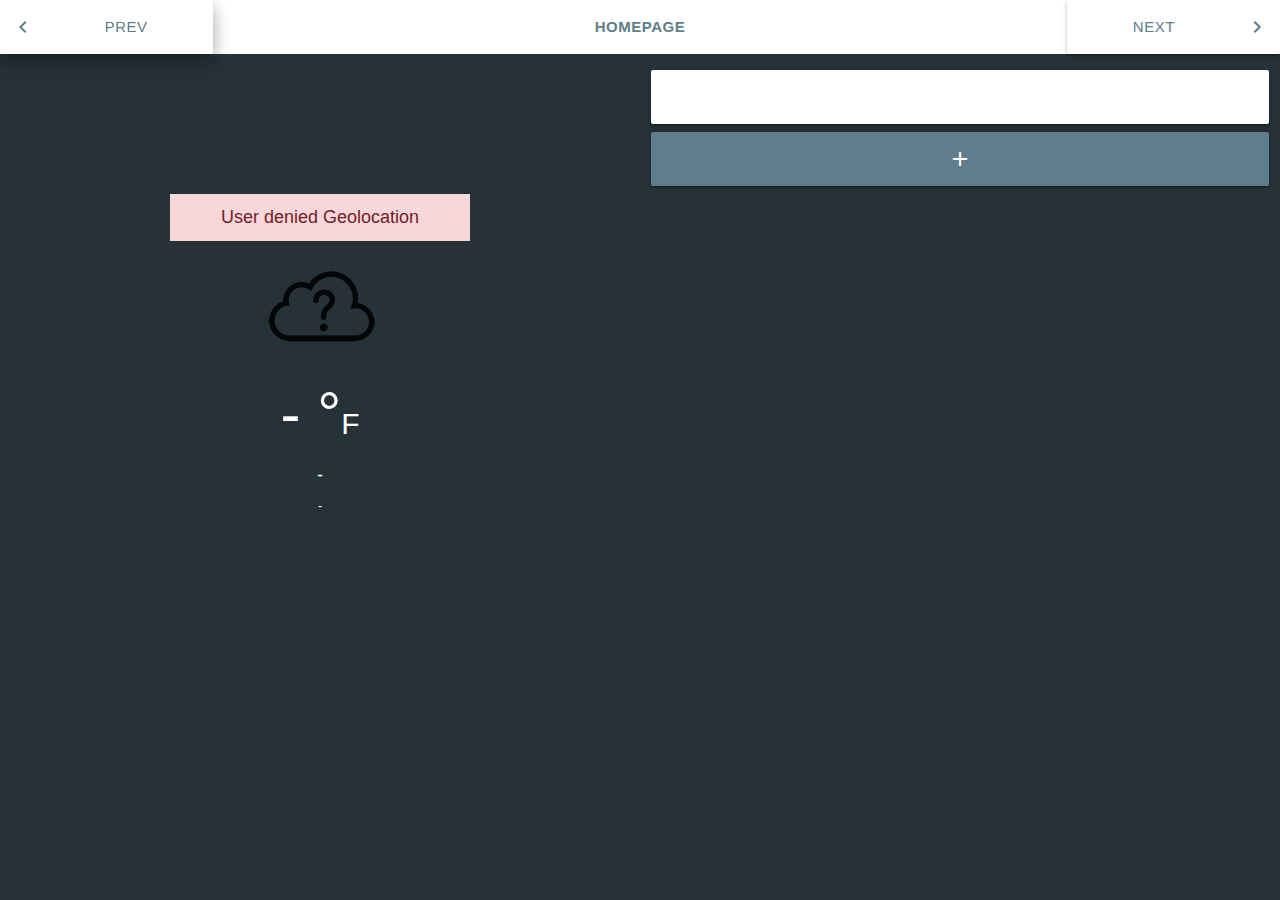
==== index.html @ fcc8718c "updated look of card buttons and weather panel" ====
<!DOCTYPE html>
<html>
    <head>
        <meta charset="UTF-8" />
        <meta name="viewport" content="width=device-width, initial-scale=1.0" />
        <title>Homepage</title>

        <!-- Online Files-->
        <!-- CSS -->
        <link
            href="https://fonts.googleapis.com/icon?family=Material+Icons"
            rel="stylesheet"
        />

        <!-- Local Files -->
        <!-- Media -->
        <link rel="shortcut icon" href="icons/logoIcon.ico" />
        <!-- CSS -->
        <link
            type="text/css"
            rel="stylesheet"
            href="css/materialize.min.css"
            media="screen,projection"
        />
        <link type="text/css" rel="stylesheet" href="css/style.css" />
        <!-- JS -->
        <script type="text/javascript" src="js/materialize.min.js"></script>
        <script type="text/javascript" src="js/main.js"></script>
    </head>

    <!-- Main Body -->
    <body class="blue-grey darken-4 white-text">
        <!-- Nav bar -->
        <div class="row white navBar">
            <a
                class="col m2 hide-on-small-only btn-large white waves-effect hoverable blue-grey-text left"
                ><i class="material-icons left">chevron_left</i>PREV</a
            >
            <a class="col s12 m8 btn-large btn-flat white blue-grey-text"
                ><b>HOMEPAGE</b></a
            >
            <a
                class="col m2 hide-on-small-only btn-large white waves-effect hoverable blue-grey-text right"
                ><i class="material-icons right">chevron_right</i>NEXT</a
            >
        </div>

        <!-- Main Content -->
        <div class="row">
            <!-- Left Section -->
            <div class="col s12 m6 center-align" id="timeArea">
                <!-- Time / Date -->
                <h1 id="time"></h1>
                <h4 id="date"></h4>

                <!-- Weather -->
                <div class="container">
                    <div class="notification"></div>
                    <div class="weather-container">
                        <div class="weather-icon">
                            <img src="icons/unknown.png" alt="" />
                        </div>
                        <div class="temperature-value">
                            <p>- °<span>F</span></p>
                        </div>
                        <div class="temperature-description">
                            <p>-</p>
                        </div>
                        <div class="location">
                            <p>-</p>
                        </div>
                    </div>
                </div>
            </div>

            <!-- Right Section -->
            <div class="col s12 m6">
                <!-- Card List Selector -->
                <a
                    class="dropdown-trigger btn-large white blue-grey-text col s12"
                    href="#"
                    data-target="cardListDropdown"
                    style="margin-bottom: 7.5px"
                    id="cardListBtn"
                ></a>
                <ul id="cardListDropdown" class="dropdown-content">
                    <li style="text-align: center">
                        <a href="#!" id="listBtn1">MAIN</a>
                    </li>
                    <li style="text-align: center">
                        <a href="#!" id="listBtn2">SCHOOL</a>
                    </li>
                    <li style="text-align: center">
                        <a href="#!" id="listBtn3">MISC</a>
                    </li>
                </ul>

                <!-- Card Area -->
                <div id="cardArea"></div>

                <!-- Add Card Button -->
                <a
                    class="btn-large blue-grey waves-effect waves-light hoverable col s12"
                    onclick="createNewCard()"
                    onmouseover="this.style.color='#00bfa5';"
                    onmouseout="this.style.color='';"
                >
                    <!-- Button Icon -->
                    <i class="material-icons">add</i>
                </a>
            </div>
        </div>

        <!-- Local Weather JS -->
        <script src="js/app.js"></script>
    </body>
</html>
---- css/style.css ----
/* Variables */
:root {
    /* Colors */
    --textColor: rgb(255, 255, 255);
    --panelColor: transparent;

    /* Numbers */
}

/* Main */
body {
    padding-top: 70px;
}

/* Cards */
/* Card Area */
#cardArea {
    background-color: red;
    /* color: cyan; */
}

/* Card Input */
.cardInput {
    width: 100%;
}

/* Card Button Area */
.cardButtonArea {
    /* background-color: #47acff; */
    /* height: 100% !important; */
    width: auto;
    margin-left: 10px;
}

/* Card Buttons */
.cardButton {
    height: 100% !important;
}

/* Scrollbar */
body::-webkit-scrollbar {
    width: 1em;
}

body::-webkit-scrollbar-track {
    background-color: var(--panelColor);
    -webkit-box-shadow: inset 0 0 5px rgba(0, 0, 0, 1);
}

body::-webkit-scrollbar-thumb {
    background-color: white;
    -webkit-box-shadow: inset 0 0 5px rgba(0, 0, 0, 0.5);
    /* border-radius: 1em; */
}

/* Navbar */
.navBar {
    position: fixed;
    top: 0;
    width: 100%;
    z-index: 99;
}

/* Materialize */
/* Toast */
#toast-container {
    top: 50px;
    right: auto !important;
    bottom: auto !important;
    left: auto !important;
}

/* Weather */
body {
    background-color: #293251;
}

.container {
    width: 300px;
    background-color: var(--panelColor);

    /* display: block; */
    margin: 20% auto 10% auto;

    border-radius: 10px;
    padding-bottom: 10px;
}

.notification {
    background-color: #f8d7da;
    display: none;
}

.notification p {
    color: #721c24;
    font-size: 1.2em;
    margin: 0;
    text-align: center;
    padding: 10px 0;
}

.weather-container {
    width: 300px;
    height: 280px;
    border-radius: 10px 10px 0 0;
    background-color: var(--panelColor);
}

.weather-icon {
    width: 300px;
    height: 128px;
}

.weather-icon img {
    display: block;
    margin: 0 auto;
}

.temperature-value {
    width: 300px;
    height: 70px;
}

.temperature-value p {
    padding: 0;
    margin: 0;
    color: var(--textColor);
    font-size: 4em;
    text-align: center;
    cursor: pointer;
}

.temperature-value p:hover {
}

.temperature-value span {
    color: var(--textColor);
    font-size: 0.5em;
}

.temperature-description {
}

.temperature-description p {
    padding: 8px;
    margin: 0;
    margin-top: 15px;
    color: var(--textColor);
    text-align: center;
    font-size: 1.2em;
}

.location {
}

.location p {
    margin: 0;
    padding: 0;
    color: var(--textColor);
    text-align: center;
    font-size: 0.8em;
}
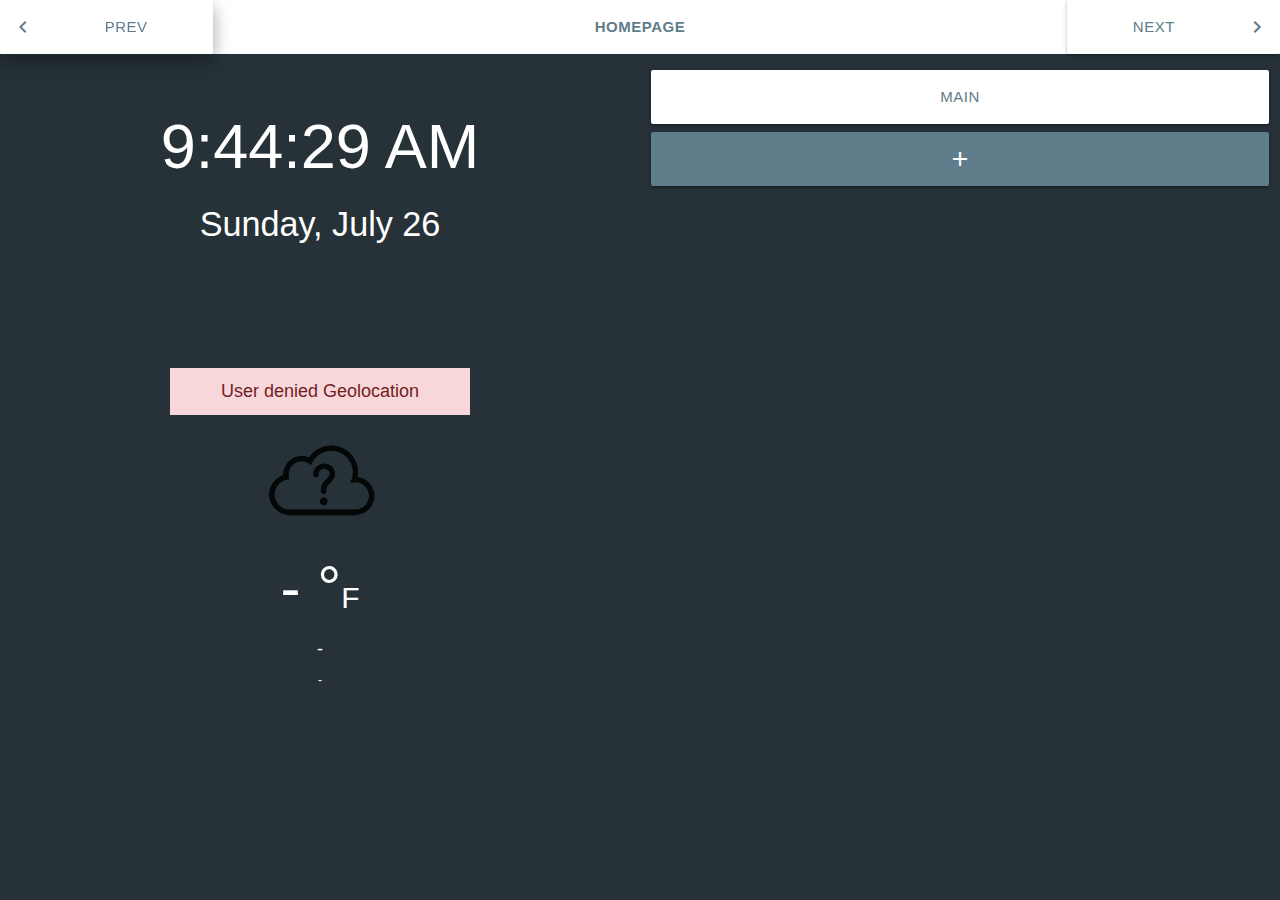
==== commit 37115566: "added cookie for current card list" ====
--- a/index.html
+++ b/index.html
@@ -11,6 +11,8 @@
             href="https://fonts.googleapis.com/icon?family=Material+Icons"
             rel="stylesheet"
         />
+        <!-- JS -->
+        <script src="https://ajax.googleapis.com/ajax/libs/jquery/3.5.1/jquery.min.js"></script>
 
         <!-- Local Files -->
         <!-- Media -->
@@ -26,6 +28,7 @@
         <!-- JS -->
         <script type="text/javascript" src="js/materialize.min.js"></script>
         <script type="text/javascript" src="js/main.js"></script>
+        <script type="text/javascript" src="js/variables.js"></script>
     </head>
 
     <!-- Main Body -->
@@ -33,20 +36,26 @@
         <!-- Nav bar -->
         <div class="row white navBar">
             <a
-                class="col m2 hide-on-small-only btn-large white waves-effect hoverable blue-grey-text left"
-                ><i class="material-icons left">chevron_left</i>PREV</a
+                class="col s2 m2 btn-large white waves-effect hoverable blue-grey-text left"
+                id="prevBtn"
+                ><i class="material-icons left" id="prevBtn">chevron_left</i
+                >PREV</a
             >
-            <a class="col s12 m8 btn-large btn-flat white blue-grey-text"
+            <a
+                class="col s8 m8 btn-large btn-flat white blue-grey-text"
+                id="homepageBtn"
                 ><b>HOMEPAGE</b></a
             >
             <a
-                class="col m2 hide-on-small-only btn-large white waves-effect hoverable blue-grey-text right"
-                ><i class="material-icons right">chevron_right</i>NEXT</a
+                class="col s2 m2 btn-large white waves-effect hoverable blue-grey-text right"
+                id="nextBtn"
+                ><i class="material-icons right" id="nextBtn">chevron_right</i
+                >NEXT</a
             >
         </div>
 
-        <!-- Main Content -->
-        <div class="row">
+        <!-- Notes Page -->
+        <div class="row" id="notesPage">
             <!-- Left Section -->
             <div class="col s12 m6 center-align" id="timeArea">
                 <!-- Time / Date -->
@@ -111,6 +120,35 @@
             </div>
         </div>
 
+        <script src="https://apis.google.com/js/client.js?onload=handleClientLoad"></script>
+
+        <!-- Page 2 -->
+        <div class="row" id="page2">
+            <div class="col s12">
+                <h1>Schedule</h1>
+                <iframe
+                    src="https://calendar.google.com/calendar/embed?height=600&amp;wkst=1&amp;bgcolor=%23ffffff&amp;ctz=America%2FChicago&amp;src=ZGFubnloYXJyaXMxMUB0YW11LmVkdQ&amp;src=Y192NGZlYTYwOHQwZ3RubWptcXVwMmQ1NmYza0Bncm91cC5jYWxlbmRhci5nb29nbGUuY29t&amp;src=Y183dXRnNTVscHE4ZW9jZ3VjdHBtbnFpNXNya0Bncm91cC5jYWxlbmRhci5nb29nbGUuY29t&amp;src=YWRkcmVzc2Jvb2sjY29udGFjdHNAZ3JvdXAudi5jYWxlbmRhci5nb29nbGUuY29t&amp;src=ZW4udXNhI2hvbGlkYXlAZ3JvdXAudi5jYWxlbmRhci5nb29nbGUuY29t&amp;color=%23039BE5&amp;color=%2333B679&amp;color=%23E67C73&amp;color=%237986CB&amp;color=%23616161&amp;showNav=1&amp;showTitle=0&amp;showDate=0&amp;showPrint=0&amp;showTabs=1&amp;showTz=0&amp;showCalendars=0&amp;mode=WEEK"
+                    style="border-width: 0; border-radius: 5px"
+                    width="75%"
+                    height="650"
+                    frameborder="0"
+                    scrolling="no"
+                ></iframe>
+            </div>
+        </div>
+
+        <!-- Page 3 -->
+        <div class="row" id="page3">
+            <div class="col s12">
+                <h1>Page 3 - Testing</h1>
+                <!-- <iframe
+                    src="https://zerossive.github.io/Homepage/"
+                    width="75%"
+                    height="650"
+                ></iframe> -->
+            </div>
+        </div>
+
         <!-- Local Weather JS -->
         <script src="js/app.js"></script>
     </body>
--- a/css/style.css
+++ b/css/style.css
@@ -5,18 +5,45 @@
     --panelColor: transparent;
 
     /* Numbers */
+    --animDuration: 0.5s;
 }
 
 /* Main */
 body {
     padding-top: 70px;
+    /* overflow: hidden; */
+}
+
+/* Notes Page */
+#notesPage {
+    position: absolute;
+    width: 100%;
+    visibility: visible;
+    left: 0%;
+    padding-bottom: 10px;
+}
+
+/* TESTING - page 2 */
+#page2 {
+    position: absolute;
+    width: 70%;
+    visibility: hidden;
+
+    /* TESTING */
+    text-align: center;
+}
+#page3 {
+    position: absolute;
+    width: 70%;
+    visibility: hidden;
+
+    /* TESTING */
+    text-align: center;
 }
 
 /* Cards */
 /* Card Area */
 #cardArea {
-    background-color: red;
-    /* color: cyan; */
 }
 
 /* Card Input */
@@ -26,8 +53,6 @@
 
 /* Card Button Area */
 .cardButtonArea {
-    /* background-color: #47acff; */
-    /* height: 100% !important; */
     width: auto;
     margin-left: 10px;
 }
@@ -59,6 +84,7 @@
     top: 0;
     width: 100%;
     z-index: 99;
+    user-select: none;
 }
 
 /* Materialize */
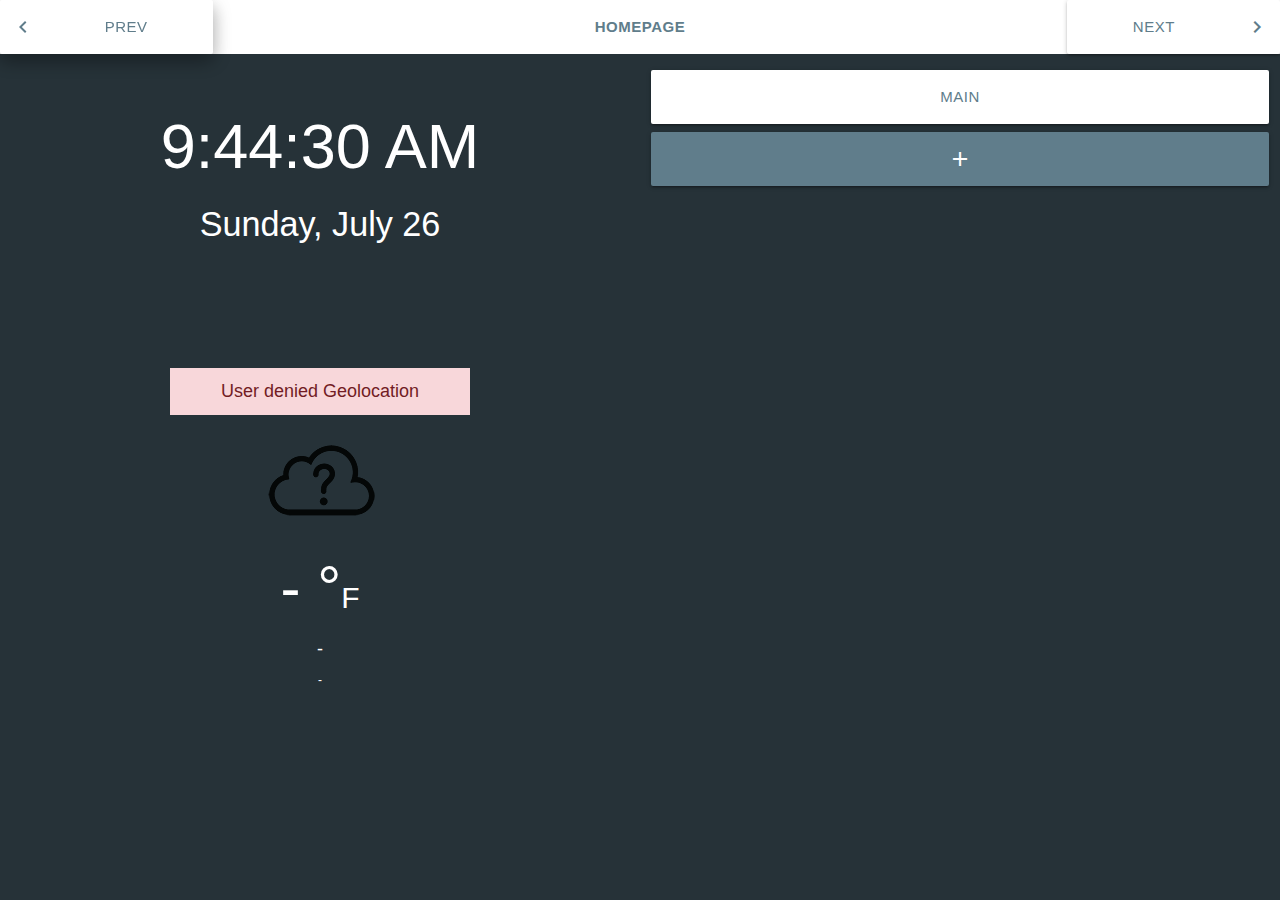
==== commit 07321fc2: "added external link page functionality" ====
--- a/index.html
+++ b/index.html
@@ -122,7 +122,7 @@
 
         <script src="https://apis.google.com/js/client.js?onload=handleClientLoad"></script>
 
-        <!-- Page 2 -->
+        <!-- Calendar Page -->
         <div class="row" id="page2">
             <div class="col s12">
                 <h1>Schedule</h1>
@@ -137,16 +137,151 @@
             </div>
         </div>
 
-        <!-- Page 3 -->
+        <!-- Link Page -->
         <div class="row" id="page3">
-            <div class="col s12">
-                <h1>Page 3 - Testing</h1>
-                <!-- <iframe
-                    src="https://zerossive.github.io/Homepage/"
-                    width="75%"
-                    height="650"
-                ></iframe> -->
-            </div>
+            <div class="col s12" id="linkData">
+                <h1>External Links</h1>
+
+                <!-- Left Side -->
+                <div class="col s12 m6" id="linkArea">
+                    <!-- Custom Link 1 -->
+                    <!-- <div
+                        class="col s12"
+                        id="customLink1"
+                        onmouseup=""
+                        title=""
+                        oncontextmenu="openContextMenu('customLink1'); return false;"
+                    >
+                        <div
+                            class="btn-large col s12 waves-effect waves-light hoverable"
+                        >
+                            <i class="material-icons left">add_link</i>custom
+                        </div>
+                    </div> -->
+                </div>
+
+                <!-- Right Side -->
+                <div class="col s12 m6">
+                    <!-- <ul class="collapsible">
+                        <li>
+                            <div
+                                class="collapsible-header blue-grey darken-2"
+                                oncontextmenu="window.location = 'https://www.youtube.com/feed/subscriptions'; return false"
+                            >
+                                <i class="material-icons">play_arrow</i>YouTube
+                            </div>
+                            <div class="collapsible-body">
+                                <div class="row">
+                                    <div class="input-field col s3">
+                                        <input
+                                            type="text"
+                                            placeholder="Icon Name"
+                                            class="white-text"
+                                        />
+                                    </div>
+                                    <div class="input-field col s3">
+                                        <input
+                                            type="text"
+                                            placeholder="Title"
+                                            class="white-text"
+                                        />
+                                    </div>
+                                    <div class="input-field col s3">
+                                        <input
+                                            type="text"
+                                            placeholder="Address"
+                                            class="white-text"
+                                        />
+                                    </div>
+                                    <div class="btn">Submit</div>
+                                </div>
+                            </div>
+                        </li>
+                    </ul> -->
+                </div>
+            </div>
+        </div>
+
+        <div
+            class="row"
+            style="
+                position: absolute;
+                width: 100%;
+                height: 100%;
+                z-index: 999;
+                top: 0vh;
+                left: 0vw;
+                visibility: hidden;
+            "
+            id="linkPopup"
+        >
+            <div
+                class="col s10 push-s1 m4 push-m4 blue-grey darken-2 hoverable"
+                style="
+                    border-radius: 10px;
+                    box-shadow: 0px 0px 15px white;
+                    z-index: 2;
+                    margin-top: 25vh;
+                "
+            >
+                <!-- Icon -->
+                <div class="input-field col s12">
+                    <input
+                        id="icon1"
+                        type="text"
+                        placeholder="Icon"
+                        class="white-text"
+                    />
+                </div>
+
+                <!-- Color -->
+                <div class="input-field col s12">
+                    <input
+                        id="color1"
+                        type="text"
+                        placeholder="Color"
+                        class="white-text"
+                    />
+                </div>
+
+                <!-- Title -->
+                <div class="input-field col s12">
+                    <input
+                        id="title1"
+                        type="text"
+                        placeholder="Title"
+                        class="white-text"
+                    />
+                </div>
+
+                <!-- Link -->
+                <div class="input-field col s12">
+                    <input
+                        id="link1"
+                        type="text"
+                        placeholder="Link"
+                        class="white-text"
+                    />
+                </div>
+                <div
+                    class="btn col s12 white blue-grey-text"
+                    onclick="submitLinkPopup()"
+                >
+                    Submit Changes
+                </div>
+                <div class="row"></div>
+            </div>
+            <div
+                class="col s12 blue-grey darken-4"
+                style="
+                    position: absolute;
+                    width: 100%;
+                    height: 100%;
+                    z-index: 0;
+                    opacity: 0.75;
+                "
+                onclick="document.querySelector('#linkPopup').style.visibility = 'hidden'"
+            ></div>
         </div>
 
         <!-- Local Weather JS -->
